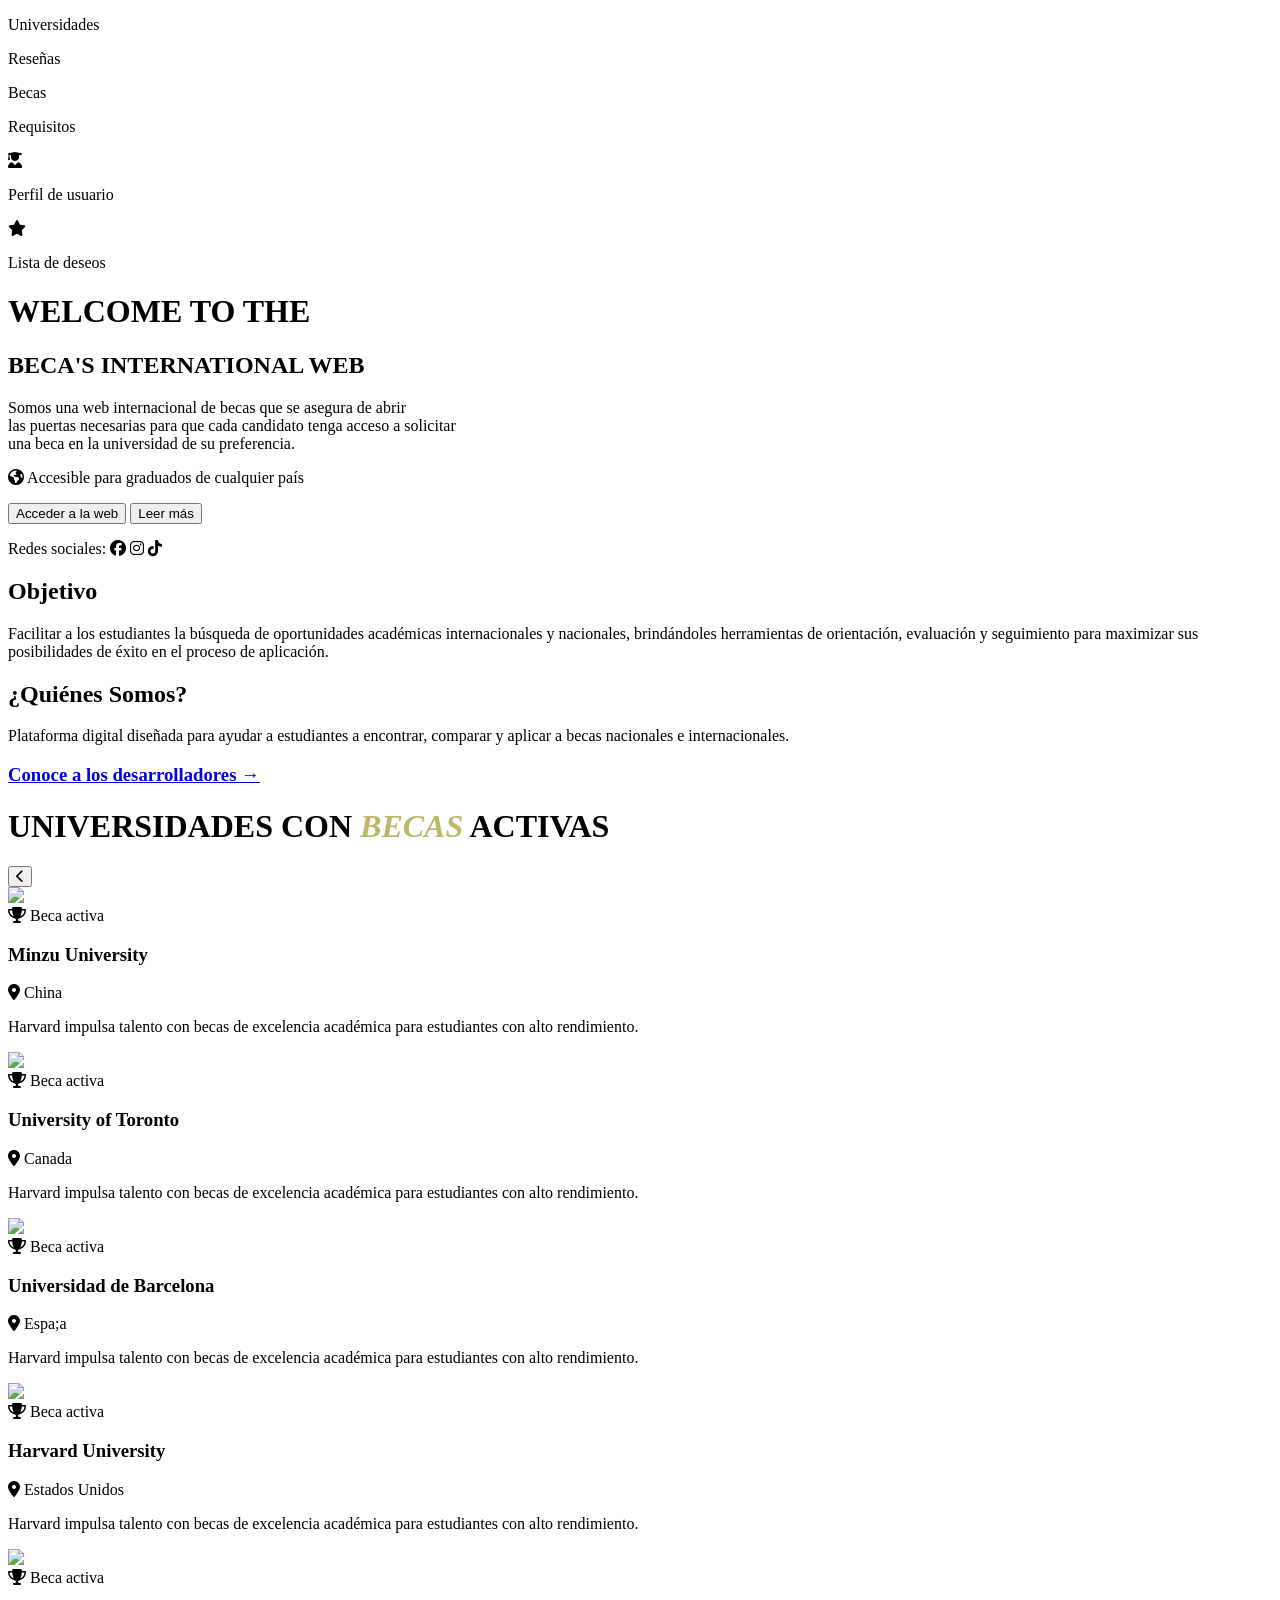
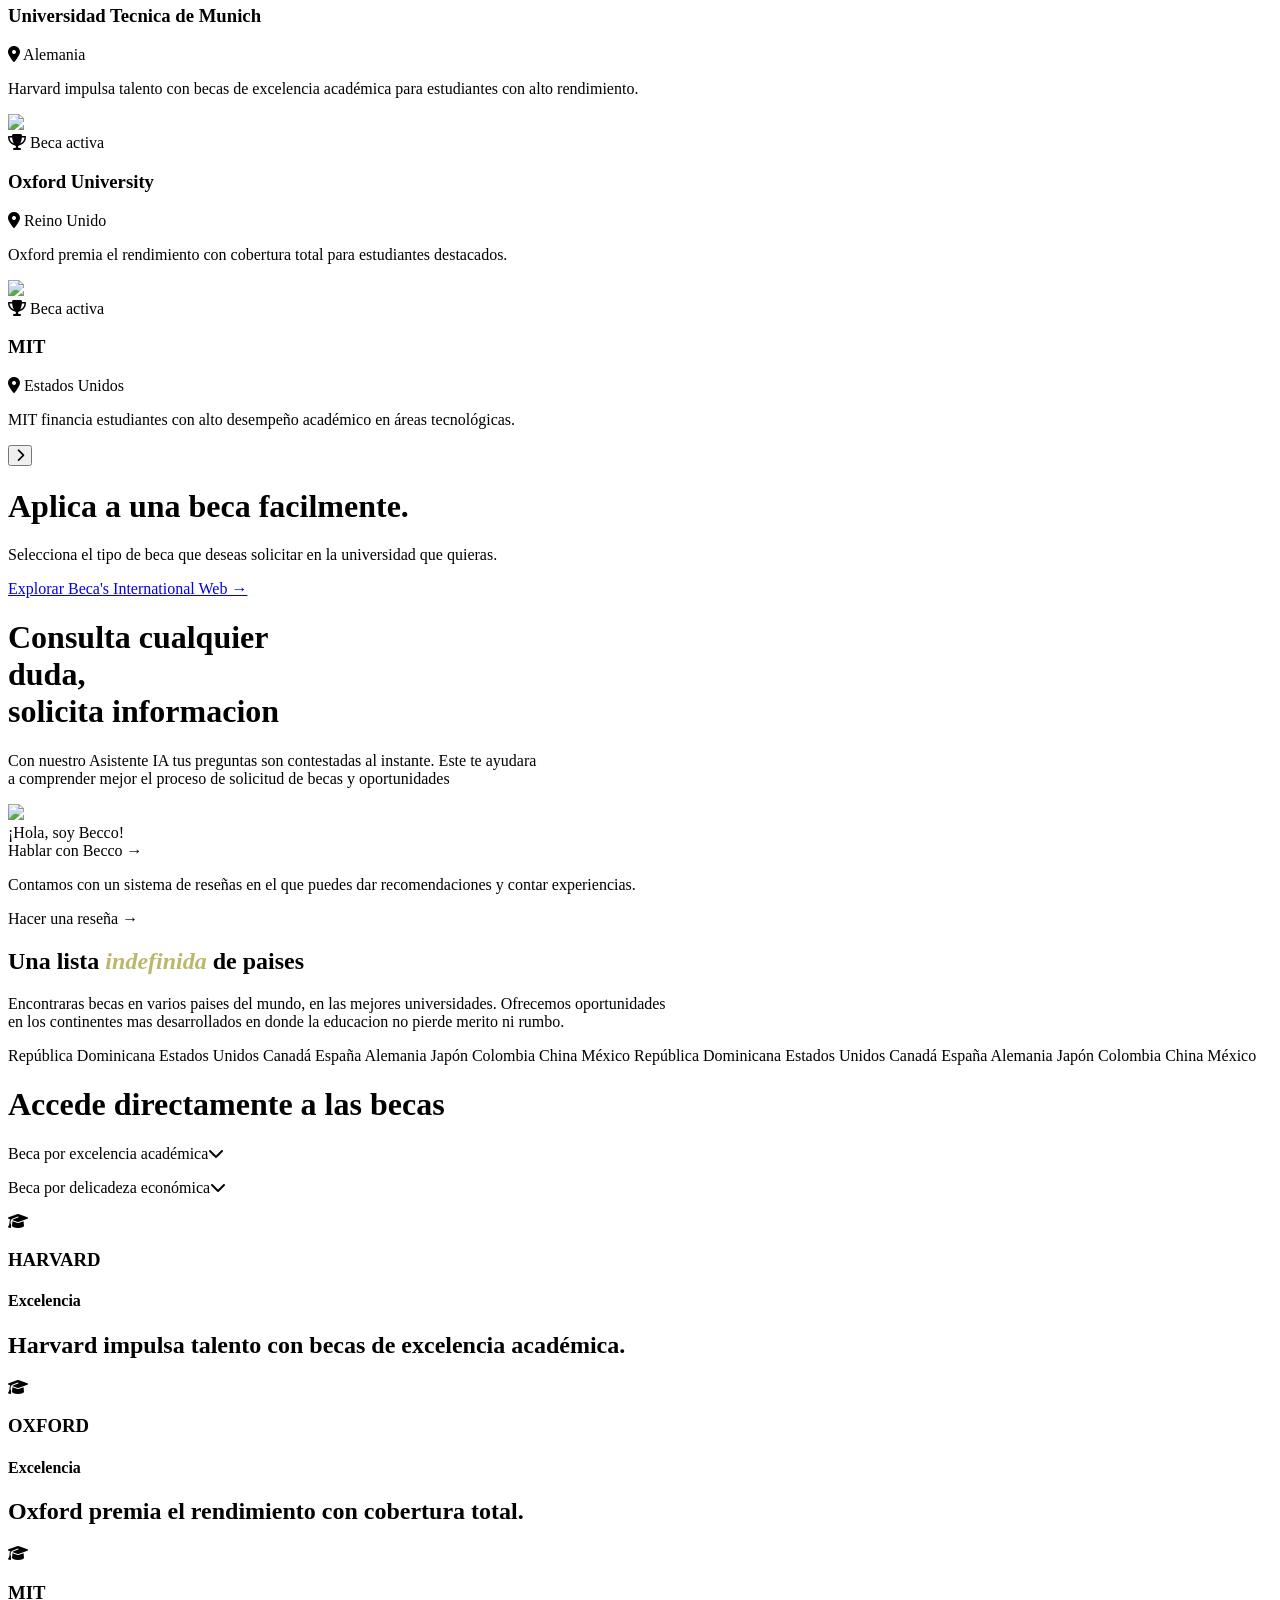
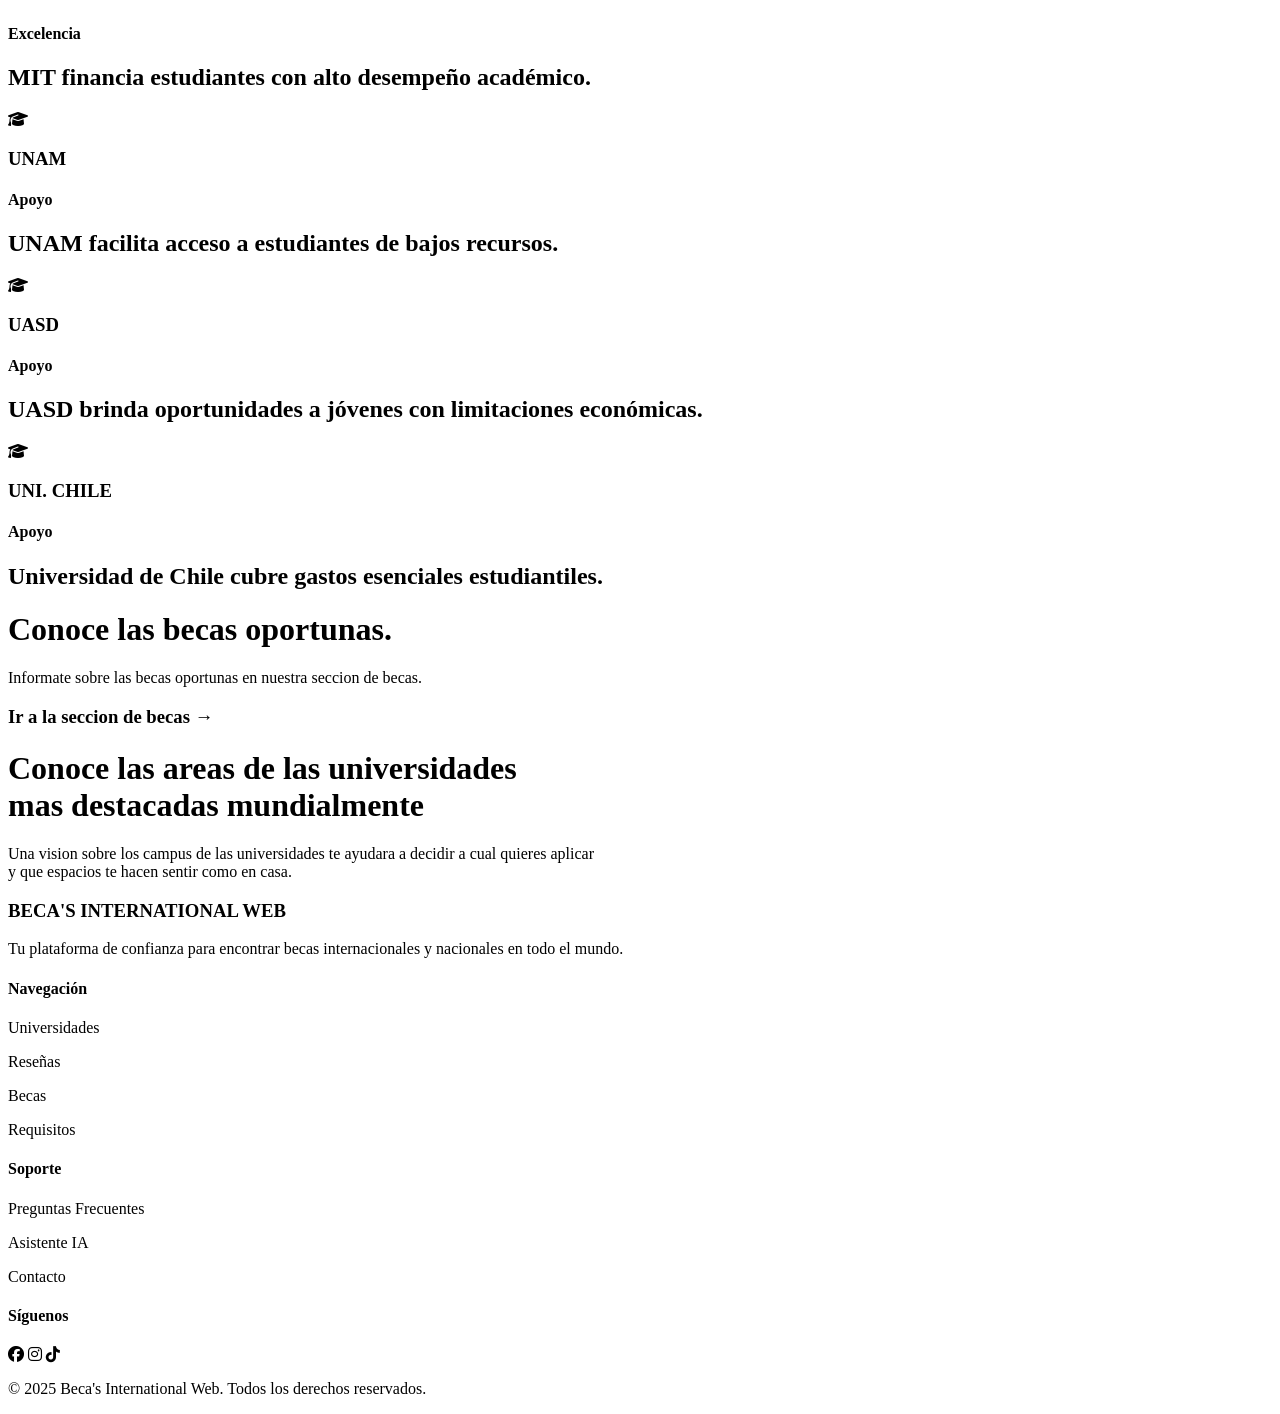
==== frontend/index.html @ 37d62940 "Home integrado" ====
<!DOCTYPE html>
<html lang="en">
<head>
    <meta charset="UTF-8">
    <meta name="viewport" content="width=device-width, initial-scale=1.0">
    <title>Home Page | Beca's International Web</title>
    <link rel="stylesheet" href="https://cdnjs.cloudflare.com/ajax/libs/font-awesome/6.5.0/css/all.min.css">
    <link rel="stylesheet" href="../static/Css/home.css">

</head>
<body>

<div class="head">
    <p>Universidades</p>
    <p>Reseñas</p>
    <p>Becas</p>
    <p>Requisitos</p>
</div>

<div class="info2">
    <i class="fa-solid fa-user-graduate"></i>
    <p>Perfil de usuario</p>
    <i class="fa-solid fa-star"></i>
    <p>Lista de deseos</p>
</div>

<div class="welcome">
    <h1>WELCOME TO THE</h1>
    <h2>BECA'S INTERNATIONAL WEB</h2>
    <p class="texto1">Somos una web internacional de becas que se asegura de abrir<br>
        las puertas necesarias para que cada candidato tenga acceso a solicitar<br>
        una beca en la universidad de su preferencia.
    </p>
</div>

<p class="texto2"> <i class="fa-solid fa-earth-americas"></i> Accesible para graduados de cualquier país</p>

<button class="boton1">Acceder a la web</button>
<button class="boton2">Leer más</button>

<div class="linea"></div>

<p class="texto3">
    Redes sociales: 
    <i class="fa-brands fa-facebook redes"></i>
    <i class="fa-brands fa-instagram redes"></i>
    <i class="fa-brands fa-tiktok redes"></i>
</p>


<div class="container-aurora">
    <div class="main-container">
        <div class="info-box">
            <h2>Objetivo</h2>
            <p>Facilitar a los estudiantes la búsqueda de oportunidades académicas internacionales y nacionales, brindándoles herramientas de orientación, evaluación y seguimiento para maximizar sus posibilidades de éxito en el proceso de aplicación.</p>
        </div>
        <div class="info-box">
            <h2>¿Quiénes Somos?</h2>
            <p>Plataforma digital diseñada para ayudar a estudiantes a encontrar, comparar y aplicar a becas nacionales e internacionales.</p>
            <h3><a href="../templates/desarrolladores.html">Conoce a los desarrolladores →</a></h3>
        </div>
    </div>


<!-- CARRUSEL DE UNIVERSIDADES CON BECAS (HOVER INFO) -->

<h1 class="becas-activas">UNIVERSIDADES CON <em style="color: darkkhaki;">BECAS</em> ACTIVAS</h1>
<div class="linea-becas-activas"></div>

<div class="slider-container">

    <button class="arrow left" id="prevBtn">
        <i class="fas fa-chevron-left"></i>
    </button>

    <div class="slider-track" id="sliderTrack">

        <!-- CARD -->
        <div class="card">
            <img src="../static/Img/image3.png">

            <div class="card-info">
                <span class="badge">
                    <i class="fas fa-trophy"></i> Beca activa
                </span>

                <h3>Minzu University</h3>

                <p class="location">
                    <i class="fas fa-map-marker-alt"></i> China
                </p>

                <p>
                    Harvard impulsa talento con becas de excelencia académica para estudiantes con alto rendimiento.
                </p>
            </div>
        </div>

                <div class="card">
            <img src="../static/Img/image1.png">

            <div class="card-info">
                <span class="badge">
                    <i class="fas fa-trophy"></i> Beca activa
                </span>

                <h3>University of Toronto</h3>

                <p class="location">
                    <i class="fas fa-map-marker-alt"></i> Canada
                </p>

                <p>
                    Harvard impulsa talento con becas de excelencia académica para estudiantes con alto rendimiento.
                </p>
            </div>
        </div>

                <div class="card">
            <img src="../static/Img/image11.png">

            <div class="card-info">
                <span class="badge">
                    <i class="fas fa-trophy"></i> Beca activa
                </span>

                <h3>Universidad de Barcelona</h3>

                <p class="location">
                    <i class="fas fa-map-marker-alt"></i> Espa;a
                </p>

                <p>
                    Harvard impulsa talento con becas de excelencia académica para estudiantes con alto rendimiento.
                </p>
            </div>
        </div>

                <div class="card">
            <img src="../static/Img/image10.png">

            <div class="card-info">
                <span class="badge">
                    <i class="fas fa-trophy"></i> Beca activa
                </span>

                <h3>Harvard University</h3>

                <p class="location">
                    <i class="fas fa-map-marker-alt"></i> Estados Unidos
                </p>

                <p>
                    Harvard impulsa talento con becas de excelencia académica para estudiantes con alto rendimiento.
                </p>
            </div>
        </div>

                <div class="card">
            <img src="../static/Img/image12.png">

            <div class="card-info">
                <span class="badge">
                    <i class="fas fa-trophy"></i> Beca activa
                </span>

                <h3>Universidad Tecnica de Munich</h3>

                <p class="location">
                    <i class="fas fa-map-marker-alt"></i> Alemania
                </p>

                <p>
                    Harvard impulsa talento con becas de excelencia académica para estudiantes con alto rendimiento.
                </p>
            </div>
        </div>

        <div class="card">
            <img src="../static/Img/image2.png">
            <div class="card-info">
                <span class="badge">
                    <i class="fas fa-trophy"></i> Beca activa
                </span>
                <h3>Oxford University</h3>
                <p class="location">
                    <i class="fas fa-map-marker-alt"></i> Reino Unido
                </p>
                <p>
                    Oxford premia el rendimiento con cobertura total para estudiantes destacados.
                </p>
            </div>
        </div>

        <div class="card">
            <img src="../static/Img/image13.png">
            <div class="card-info">
                <span class="badge">
                    <i class="fas fa-trophy"></i> Beca activa
                </span>
                <h3>MIT</h3>
                <p class="location">
                    <i class="fas fa-map-marker-alt"></i> Estados Unidos
                </p>
                <p>
                    MIT financia estudiantes con alto desempeño académico en áreas tecnológicas.
                </p>
            </div>
        </div>

        <!-- sigue igual con las otras 3 -->

    </div>

    <button class="arrow right" id="nextBtn">
        <i class="fas fa-chevron-right"></i>
    </button>

</div>

    <div class="content">
        <div class="text">
            <h1>Aplica a una beca facilmente.</h1>
            <p>Selecciona el tipo de beca que deseas solicitar en la universidad que quieras.</p>
            <a href="#">Explorar Beca's International Web →</a>
        </div>
    </div>
</div>

<div class="linea2"></div>

<div class="ia">
    <h1>Consulta cualquier <br> duda, <br> solicita informacion</h1>
    <p>Con nuestro Asistente IA tus preguntas son contestadas al instante. Este te ayudara <br>a comprender mejor el proceso de solicitud de becas y oportunidades</p>
      
     <div class="contenedor-buho">
    <img src="../static/Img/buho.png" class="buho">
 <div class="burbuja">
            ¡Hola, soy Becco!
        </div>
    </div>
</div>

<div class="boton3">Hablar con Becco →</div>

<div class="parrafo-rese">
    <p>Contamos con un sistema de reseñas en el que puedes dar recomendaciones y contar experiencias.</p>

</div>

<div class="boton-rese">
    Hacer una reseña →
</div>


<div class="paises">
    <h2>Una lista <em style="color: darkkhaki;">indefinida</em> de paises</h2>
    <p>Encontraras becas en varios paises del mundo, en las mejores universidades. Ofrecemos oportunidades <br>
    en los continentes mas desarrollados en donde la educacion no pierde merito ni rumbo.</p>
</div>

<div class="marquee-container">
    <div class="marquee-content">
        <span class="country">República Dominicana</span>
        <span class="country">Estados Unidos</span>
        <span class="country">Canadá</span>
        <span class="country">España</span>
        <span class="country">Alemania</span>
        <span class="country">Japón</span>
        <span class="country">Colombia</span>
        <span class="country">China</span>
        <span class="country">México</span>
        <span class="country">República Dominicana</span>
        <span class="country">Estados Unidos</span>
        <span class="country">Canadá</span>
        <span class="country">España</span>
        <span class="country">Alemania</span>
        <span class="country">Japón</span>
        <span class="country">Colombia</span>
        <span class="country">China</span>
        <span class="country">México</span>
    </div>
</div>

<div class="linea3"></div>

<div class="acceso-directo">
    <h1>Accede directamente a las becas</h1>
</div>

<div class="barra2">
    <p>Beca por excelencia académica<i class="fa-solid fa-chevron-down"></i></p>
    <p>Beca por delicadeza económica<i class="fa-solid fa-chevron-down"></i></p>  
</div>

<div class="becas-grid">

    <!-- EXCELENCIA -->
    <div class="beca-card excelencia">
        <i class="fa-solid fa-graduation-cap"></i>
        <h3>HARVARD</h3>

        <div class="contenido">
        <h4>Excelencia</h4>
        <h2>Harvard impulsa talento con becas de excelencia académica.</h2>
    </div>
    </div>

    <div class="beca-card excelencia">
        <i class="fa-solid fa-graduation-cap"></i>
        <h3>OXFORD</h3>

        <div class="contenido">
        <h4>Excelencia</h4>
        <h2>Oxford premia el rendimiento con cobertura total.</h2>
    </div>
    </div>

    <div class="beca-card excelencia">
        <i class="fa-solid fa-graduation-cap"></i>
        <h3>MIT</h3>

        <div class="contenido">
        <h4>Excelencia</h4>
        <h2>MIT financia estudiantes con alto desempeño académico.</h2>
    </div>
    </div>

    <!-- ECONOMICA -->
    <div class="beca-card economica">
        <i class="fa-solid fa-graduation-cap"></i>
        <h3>UNAM</h3>

        <div class="contenido">
        <h4>Apoyo</h4>
        <h2>UNAM facilita acceso a estudiantes de bajos recursos.</h2>
    </div>
    </div>

    <div class="beca-card economica">
        <i class="fa-solid fa-graduation-cap"></i>
        <h3>UASD</h3>

        <div class="contenido">
        <h4>Apoyo</h4>
        <h2>UASD brinda oportunidades a jóvenes con limitaciones económicas.</h2>
    </div>
    </div>

    <div class="beca-card economica">
        <i class="fa-solid fa-graduation-cap"></i>
        <h3>UNI. CHILE</h3>

        <div class="contenido">
        <h4>Apoyo</h4>
        <h2>Universidad de Chile cubre gastos esenciales estudiantiles.</h2>
    </div>
    </div>

</div>

<div class="becas-oportunas">
    <h1>Conoce las becas oportunas.</h1>
    <p>Informate sobre las becas oportunas en nuestra seccion de becas.</p>
    <h3>Ir a la seccion de becas →</h3>
</div>

<div class="linea4"></div>

<div class="videos">
    <h1>Conoce las areas de las universidades<br> mas destacadas mundialmente</h1>
    <p>Una vision sobre los campus de las universidades te ayudara a decidir a cual quieres aplicar<br> y que espacios te hacen sentir como en casa.</p>
</div>

<footer class="footer">
    <div class="footer-content">
        <div class="footer-section">
            <h3>BECA'S INTERNATIONAL WEB</h3>
            <p>Tu plataforma de confianza para encontrar becas internacionales y nacionales en todo el mundo.</p>
        </div>
        <div class="footer-section">
            <h4>Navegación</h4>
            <p>Universidades</p>
            <p>Reseñas</p>
            <p>Becas</p>
            <p>Requisitos</p>
        </div>
        <div class="footer-section">
            <h4>Soporte</h4>
            <p>Preguntas Frecuentes</p>
            <p>Asistente IA</p>
            <p>Contacto</p>
        </div>
        <div class="footer-section">
            <h4>Síguenos</h4>
            <div class="footer-redes">
                <i class="fa-brands fa-facebook redes"></i>
                <i class="fa-brands fa-instagram redes"></i>
                <i class="fa-brands fa-tiktok redes"></i>
            </div>
        </div>
    </div>
    <div class="footer-bottom">
        <p>© 2025 Beca's International Web. Todos los derechos reservados.</p>
    </div>
</footer>

<script src="../static/Css/home.js"></script>
</body>
</html>
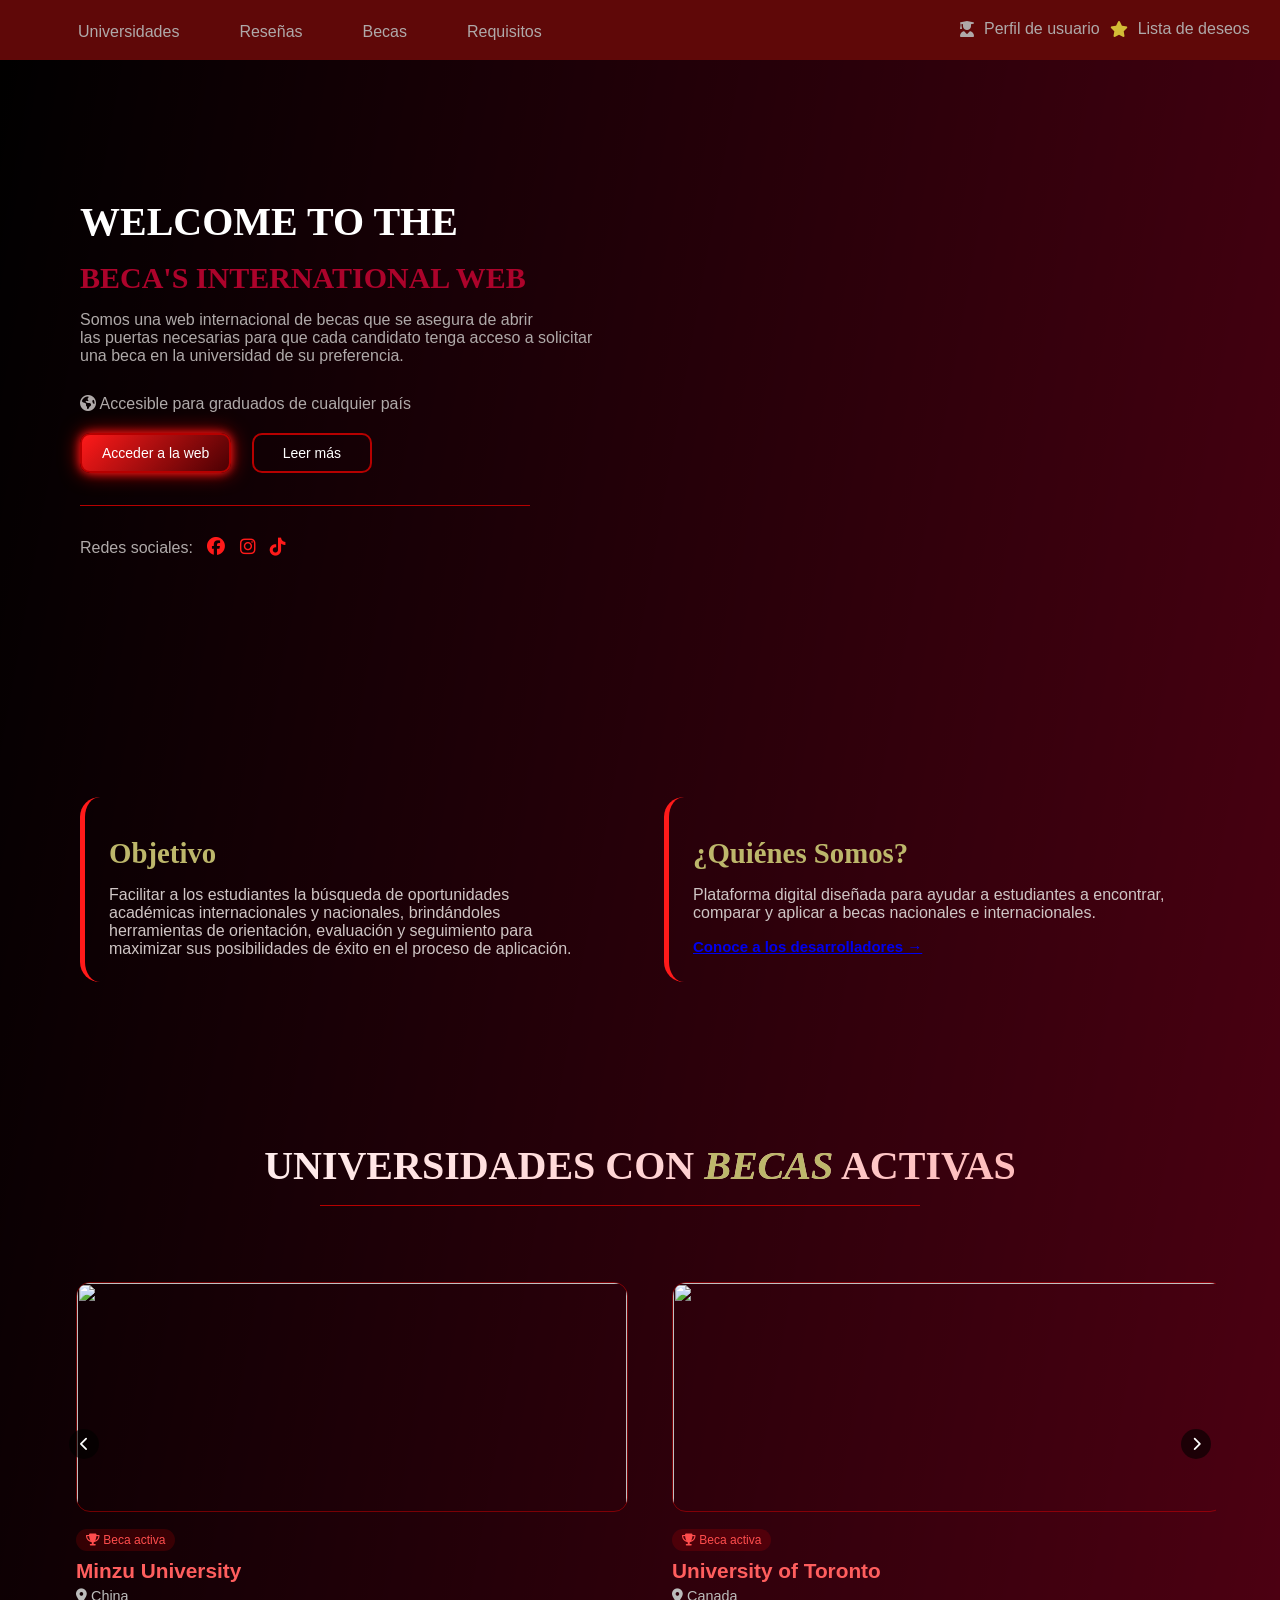
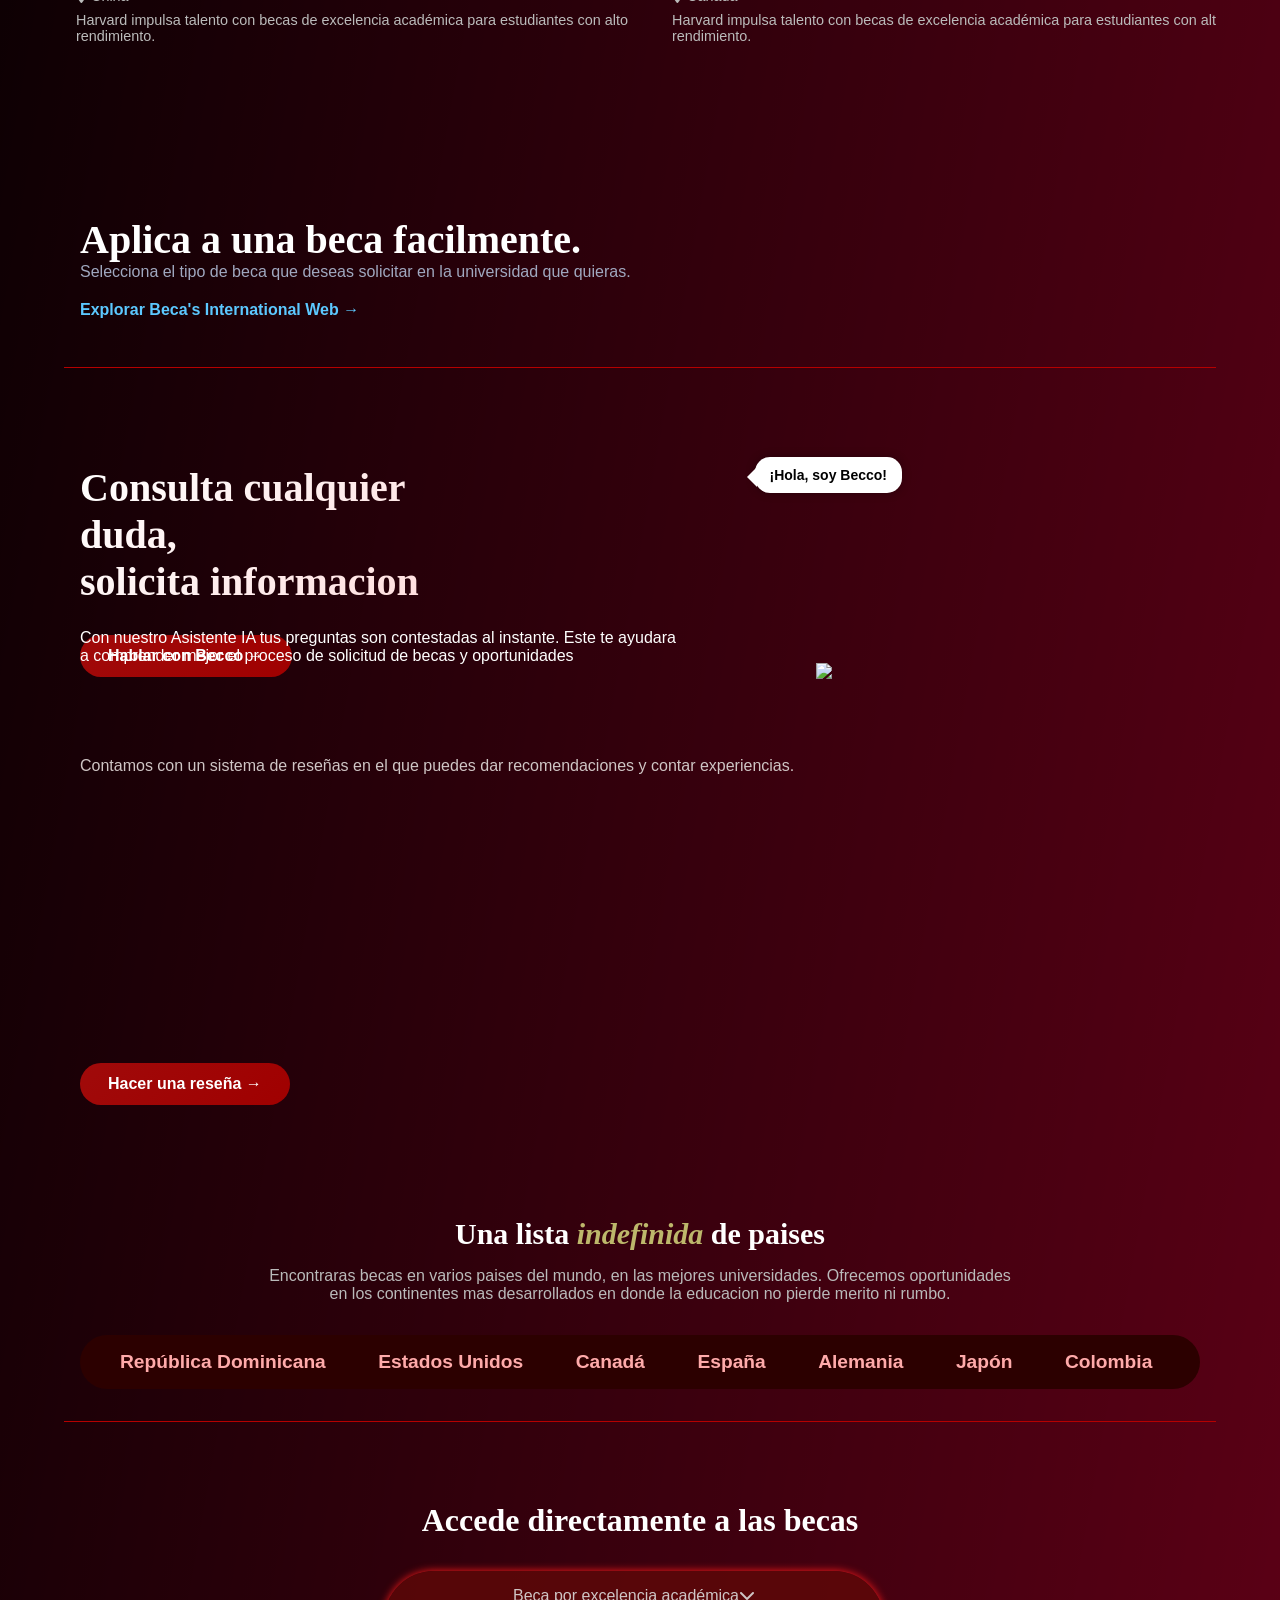
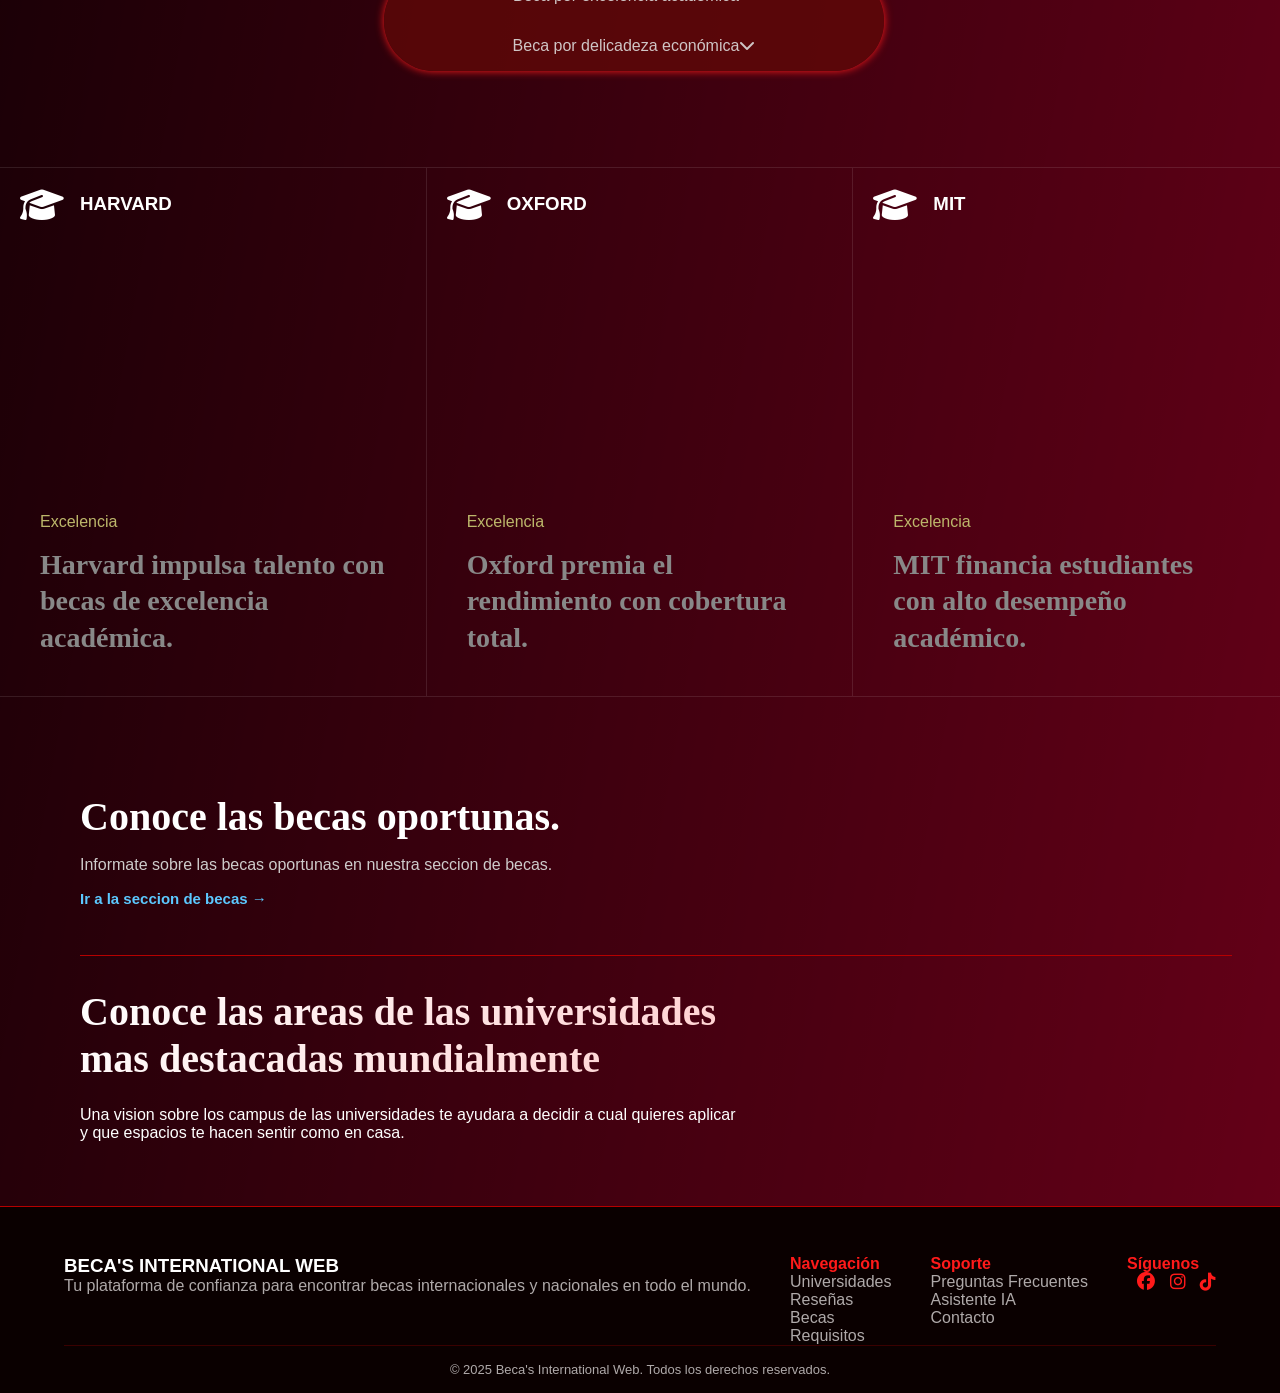
==== commit 4b9435e0: "Rutas" ====
--- a/frontend/index.html
+++ b/frontend/index.html
@@ -5,7 +5,7 @@
     <meta name="viewport" content="width=device-width, initial-scale=1.0">
     <title>Home Page | Beca's International Web</title>
     <link rel="stylesheet" href="https://cdnjs.cloudflare.com/ajax/libs/font-awesome/6.5.0/css/all.min.css">
-    <link rel="stylesheet" href="../static/Css/home.css">
+    <link rel="stylesheet" href="./css/pages/home.css">
 
 </head>
 <body>
@@ -57,7 +57,7 @@
         <div class="info-box">
             <h2>¿Quiénes Somos?</h2>
             <p>Plataforma digital diseñada para ayudar a estudiantes a encontrar, comparar y aplicar a becas nacionales e internacionales.</p>
-            <h3><a href="../templates/desarrolladores.html">Conoce a los desarrolladores →</a></h3>
+            <h3><a href="desarrolladores.html">Conoce a los desarrolladores →</a></h3>
         </div>
     </div>
 
@@ -77,7 +77,7 @@
 
         <!-- CARD -->
         <div class="card">
-            <img src="../static/Img/image3.png">
+            <img src="./static/Img/image3.png">
 
             <div class="card-info">
                 <span class="badge">
@@ -97,7 +97,7 @@
         </div>
 
                 <div class="card">
-            <img src="../static/Img/image1.png">
+            <img src="./img/image1.png">
 
             <div class="card-info">
                 <span class="badge">
--- a/frontend/css/pages/home.css
+++ b/frontend/css/pages/home.css
@@ -0,0 +1,724 @@
+*   {
+    margin: 0;
+    padding: 0;
+    box-sizing: border-box;
+ }
+
+body {
+    background-image: linear-gradient(100deg, #000000, #00000020);
+    background-repeat: no-repeat;
+    background-position: center;
+    background-size: cover;
+    position: relative;
+    background-color: rgb(116, 0, 27);
+    font-family: 'Gill Sans', 'Gill Sans MT', Calibri, 'Trebuchet MS', sans-serif;
+    overflow-x: hidden;
+ }
+
+.head {
+    font-family: 'Gill Sans', 'Gill Sans MT', Calibri, 'Trebuchet MS', sans-serif;
+    width: 80rem;
+    height: 60px;
+    display: flex;
+    color: rgb(175, 169, 169);
+    padding-top: 4px;
+    padding-right: 20px;
+    padding-left: 3rem;
+    gap: 10px;
+    background-color: #5f0808;
+    align-items: center;
+ }
+
+.head p {     
+    border-radius: 8px;
+    transition: all 0.3s ease;
+    margin: 20px;
+    padding: 0;
+    display: flex;
+    padding-left: 10px;
+    gap: 20px;
+ }
+
+.head p:hover {
+    background: linear-gradient(135deg, #8b0000, #ff1a1a80);
+    box-shadow: 0 0 15px #ff1a1a;
+    cursor: pointer;
+ }
+
+.info2 {
+    font-family: 'Gill Sans', 'Gill Sans MT', Calibri, 'Trebuchet MS', sans-serif;
+    display: flex;
+    color: rgb(175, 169, 169);
+    margin-top: -40px;
+    margin-left: 60rem;
+    gap: 10px;
+    align-items: center;
+ }
+
+.fa-star{
+    color: rgb(211, 188, 54);
+}
+
+.welcome {
+    margin-top: 10rem;
+    margin-left: 5rem;
+ }
+
+h1 {
+    font-family: Cambria, Cochin, Georgia, Times, 'Times New Roman', serif;
+    color: #ffffff;
+    font-size: 40px;
+ }
+
+h2 {
+    font-family: Cambria, Cochin, Georgia, Times, 'Times New Roman', serif;
+    font-size: 30px;
+    color: rgb(172, 3, 43);
+    margin-top: 1rem;
+ }
+
+.texto1 {
+    color: rgb(175, 169, 169);
+    margin-top: 1rem;
+ }
+
+.texto2 {
+    margin-top: 30px;
+    margin-left: 5rem;
+    color: rgb(175, 169, 169);
+ }
+
+.boton1 {
+    margin-top: 20px;
+    padding: 10px 20px;
+    background: linear-gradient(135deg, #ff1a1a, #ff000040);
+    color: #ffffff;
+    border: 2px solid #b60000;
+    border-radius: 10px;
+    font-size: 14px;
+    cursor: pointer;
+    transition: all 0.4s ease;
+    margin-left: 5rem;
+    box-shadow: 0 0 10px #ff1a1a, 0 0 20px #b60000;
+ }
+
+.boton1:hover {
+    transform: scale(1.05);
+    background: linear-gradient(135deg, #ff000040, #ff1a1a);
+ }
+
+.boton2 {
+    padding: 10px 20px;
+    width: 120px;
+    background-color: transparent;
+    color: #ffffff;
+    border: 2px solid #b60000;
+    border-radius: 10px;
+    font-size: 14px;
+    cursor: pointer;
+    transition: all 0.3s ease;
+    margin-left: 1rem;
+ }
+
+.linea {
+    background-color: #b60000;
+    width: 450px;
+    height: 1px;
+    margin-left: 5rem;
+    margin-top: 2rem;
+ }
+
+.texto3 {
+    color: rgb(175, 169, 169);
+    margin-left: 5rem;
+    margin-top: 2rem;
+ }
+
+.redes {
+    margin-left: 10px;
+    font-size: 18px;
+    color: #ff1a1a;
+    transition: 0.3s;
+}
+
+.redes:hover {
+    color: #ffffff;
+    transform: scale(1.2);
+}
+
+.slider-container {
+    width: 90%;
+    margin: 4rem auto;
+    position: relative;
+    overflow: hidden;
+}
+
+.slider-track {
+    display: flex;
+    transition: transform 0.6s ease;
+    gap: 20px;
+    overflow-x: hidden; /* o auto si quieres scroll manual */
+    scroll-behavior: smooth;
+}
+
+
+.card h3{
+    color: #ff5e5e;
+}
+
+.card {
+    min-width: 50%;
+    padding: 12px;
+    box-sizing: border-box;
+}
+
+/* IMAGEN */
+.card img {
+    width: 100%;
+    height: 230px;
+    object-fit: cover;
+    border-radius: 14px;
+    border: 1px solid rgba(255, 0, 0, 0.4);
+}
+
+/* INFO */
+.card-info {
+    margin-top: 12px;
+}
+
+/* BADGE */
+.badge {
+    display: inline-block;
+    background: rgba(255, 0, 0, 0.15);
+    color: #ff4d4d;
+    padding: 4px 10px;
+    border-radius: 20px;
+    font-size: 12px;
+    margin-bottom: 8px;
+}
+
+/* TITULO */
+.card-info h3 {
+    font-size: 1.3rem;
+    font-weight: 700;
+    margin-bottom: 5px;
+}
+
+/* UBICACION */
+.location {
+    color: #aaa;
+    font-size: 0.85rem;
+    margin-bottom: 8px;
+}
+
+/* TEXTO */
+.card-info p {
+    color: #bbb;
+    font-size: 0.9rem;
+}
+
+/* FLECHAS */
+.arrow {
+    position: absolute;
+    top: 45%;
+    transform: translateY(-50%);
+    background: rgba(0,0,0,0.6);
+    border: none;
+    width: 30px;
+    height: 30px;
+    border-radius: 50%;
+    color: white;
+    font-size: 14px;
+    cursor: pointer;
+    z-index: 10;
+}
+
+.arrow:hover {
+    background: #ff4d4d;
+}
+
+.arrow.left { left: 5px; }
+.arrow.right { right: 5px; }
+        
+.becas-activas{
+    text-align: center;
+    margin-top: 10rem;
+    background: linear-gradient(135deg, #fff, #ffaaaa);
+    -webkit-background-clip: text;
+    background-clip: text;
+    color: transparent;
+    font-size: 40px;
+} 
+
+.linea-becas-activas{
+    background-color: #b60000;
+    width: 600px;
+    height: 1px;
+    margin-top: 1rem;
+    margin-left: 20rem;
+}
+        
+       
+.container-aurora {
+    margin-top: 15rem;
+}
+
+.main-container {
+    display: flex;
+    justify-content: center;
+    gap: 3rem;
+    margin: 2rem 5rem;
+}
+
+.info-box {
+    background: transparent;
+    border-left: 5px solid #ff1a1a;
+    padding: 1.5rem;
+    border-radius: 20px;
+    width: 600px;
+    color: #cfc5c5;
+}
+
+.info-box h2 {
+    color:darkkhaki;
+    font-size: 1.8rem;
+}
+
+.info-box h3{
+    color: #5cc8ff;
+    font-size: 15px;
+    margin-top: 1rem;
+}
+
+.info-box p{
+    margin-top: 1rem;
+}
+
+.content {
+    display: flex;
+    justify-content: space-between;
+    align-items: center;
+    margin: 2rem 5rem;
+    flex-wrap: wrap;
+    color: gray;
+}
+
+.text h1 {
+    font-size: 2.5rem;
+    margin-top: 6rem;
+}
+
+.text a {
+    color: #5cc8ff;
+    text-decoration: none;
+    font-weight: bold;
+}
+
+.text p {
+    color: #a0a8c0;
+    font-size: 16px;
+    margin-bottom: 20px;
+}
+
+
+.linea2, .linea3 {
+    background-color: #b60000;
+    width: 90%;
+    height: 1px;
+    margin: 2rem auto;
+        
+}
+
+.linea2{
+    margin-top: 3rem;
+}
+
+.ia {
+    align-items: center;
+    justify-content: space-between;
+    flex-wrap: wrap;
+    margin: 2rem 5rem;
+    gap: 2rem;
+    margin-top: 2rem;
+}
+
+.ia h1 {
+    font-size: 2.5rem;
+    background: linear-gradient(135deg, #fff, #ffaaaa);
+    -webkit-background-clip: text;
+    background-clip: text;
+    color: transparent;
+    margin-top: 6rem;
+}
+
+.ia img{
+    margin-left: 46rem;
+    margin-top: -15rem;
+    width: 20rem;
+    background: transparent;
+}
+
+
+
+/* CONTENEDOR DEL BÚHO */
+.contenedor-buho {
+    position: relative;
+    width: fit-content;
+}
+
+
+/* BURBUJA (FORZADA A VERSE) */
+.burbuja {
+    position: absolute;
+    top: -13rem;
+    right: -70px; /* 🔴 clave: usa right en vez de left */
+
+    background: white;
+    color: black;
+    padding: 10px 15px;
+    border-radius: 15px;
+    font-size: 14px;
+    font-weight: bold;
+
+    box-shadow: 0 0 10px rgba(0,0,0,0.3);
+    z-index: 999; /* 🔴 asegura que esté encima */
+}
+
+/* TRIANGULO */
+.burbuja::after {
+    content: "";
+    position: absolute;
+    left: -8px;
+    top: 10px;
+
+    border-top: 10px solid transparent;
+    border-bottom: 10px solid transparent;
+    border-right: 10px solid white;
+}
+
+.ia p{
+    color: white;
+    margin-top: 1.5rem;
+}
+
+.boton3, .boton-rese {
+    background: linear-gradient(135deg, #a00a0a, #a00000);
+    width: fit-content;
+    padding: 12px 28px;
+    border-radius: 40px;
+    color: white;
+    margin: 1rem 5rem;
+    cursor: pointer;
+    transition: 0.3s;
+    font-weight: bold;
+}
+
+.boton3{
+    margin-top: -5rem;
+}
+
+.boton-rese{
+    margin-top: 18rem;
+}
+
+.parrafo-rese {
+    display: flex;
+    align-items: center;
+    justify-content: space-between;
+    margin: 2rem 5rem;
+    flex-wrap: wrap;
+    margin-top: 5rem;
+ }
+
+.parrafo-rese p {
+    color: #cfc5c5;
+  
+ }
+
+.parrafo-rese img {
+    width: 280px;
+    border-radius: 40px;
+ }
+
+
+.paises {
+    text-align: center;
+    margin: 2rem;
+ }
+
+.paises h2 {
+    color: #ffffff;
+    margin-top: 7rem;
+ }
+
+.paises p{
+    color: #bababa;
+    margin-top: 1rem;
+ }
+
+.marquee-container {
+    overflow: hidden;
+    white-space: nowrap;
+    background: #2c0000;
+    padding: 1rem;
+    border-radius: 60px;
+    margin: 2rem 5rem;
+ }
+
+.marquee-content {
+    display: inline-block;
+    animation: scroll 20s linear infinite;
+ }
+
+.country {
+    display: inline-block;
+    margin: 0 1.5rem;
+    color: #ffaaaa;
+    font-weight: bold;
+    font-size: 1.2rem;
+ }
+
+@keyframes scroll {
+    0% { transform: translateX(0); }
+    100% { transform: translateX(-50%); }
+ }
+
+.acceso-directo h1 {
+    text-align: center;
+    font-size: 2rem;
+    margin-top: 5rem;
+ }
+
+.barra2 {
+    display: flex;
+    justify-content: center;
+    gap: 2rem;
+    flex-wrap: wrap;
+    background: #5f0808cc;
+    margin: 2rem 5rem;
+    padding: 1rem;
+    border-radius: 60px;
+    box-shadow: 0 0 8px #ff1a1a;
+    width: 500px;
+    margin-left: 24rem;
+ }
+
+.barra2 p {
+    color: #cfc5c5;
+    cursor: pointer;
+    transition: 0.2s;
+ }
+
+.barra2 p:hover {
+    color: #ff5e5e;
+ }
+
+.contenido {
+    margin-top: 19rem;
+}
+
+.becas-grid {
+    display: grid;
+    grid-template-columns: repeat(3, 1fr);
+    width: 100%;
+    margin-top: 2rem;
+ }
+
+/* CARDS */
+.beca-card {
+    background: transparent;
+    color: white;
+    padding: 40px;
+    height: 530px;
+    margin-top: 4rem;
+    display: flex;
+    flex-direction: column;
+    justify-content: flex-end;
+    
+    border-right: 1px solid rgba(255,255,255,0.1);
+    border-bottom: 1px solid rgba(255,255,255,0.1);
+    border-top: 1px solid rgba(255,255,255,0.1);
+
+    transition: 0.3s;
+ }
+
+.beca-card.economica {
+    display: none;
+ }
+
+/* quitar borde derecho a la última columna */
+.beca-card:nth-child(3n) {
+    border-right: none;
+ }
+
+/* TITULO PEQUEÑO */
+.beca-card h4 {
+    color:darkkhaki;
+    margin-bottom: 10px;
+    font-weight: 500;
+ }
+
+/* TEXTO GRANDE */
+.beca-card h2 {
+    font-size: 28px;
+    font-weight: 600;
+    line-height: 1.3;
+    color: #888;
+    
+ }
+
+/* IMAGEN BORROSA EN HOVER */
+.beca-card::before {
+    content: "";
+    position: absolute;
+    inset: 0;
+    background: url("../Img/image10.png") center/cover no-repeat;
+    opacity: 0;
+    filter: blur(10px);
+    transition: 0.3s;
+    z-index: 0;
+}
+
+/* CAPA OSCURA */
+.beca-card::after {
+    content: "";
+    position: absolute;
+    inset: 0;
+    background: rgba(0,0,0,0.6);
+    opacity: 0;
+    transition: 0.3s;
+    z-index: 1;
+}
+
+/* ACTIVAR HOVER */
+.beca-card:hover::before,
+.beca-card:hover::after {
+    opacity: 1;
+}
+
+/* ASEGURA QUE EL CONTENIDO ESTE ENCIMA */
+.beca-card {
+    position: relative;
+    overflow: hidden;
+}
+
+.beca-card * {
+    position: relative;
+    z-index: 2;
+}
+
+/* TEXTO SUBE */
+.beca-card h2 {
+    transition: transform 0.3s;
+}
+
+.beca-card:hover h2 {
+    transform: translateY(-15px);
+}
+
+/* ICONO ARRIBA GRANDE */
+.beca-card i {
+    position: absolute;
+    top: 20px;
+    left: 20px;
+    font-size: 35px;
+}
+
+/* TITULO (NOMBRE UNIVERSIDAD) */
+.beca-card h3 {
+    position: absolute;
+    top: 25px;
+    left: 80px;
+    font-weight: 700;
+    color: white;
+}
+
+
+.becas-oportunas h1{
+    margin-top: 6rem;
+    margin-left: 5rem;
+ }
+
+ .becas-oportunas p{
+    color: #cecbcb;
+    margin-left: 5rem;
+    margin-top: 1rem;
+ }
+
+
+.becas-oportunas h3{
+    margin-left: 5rem;
+    margin-top: 1rem;
+    color: #5cc8ff;
+    font-size: 15px;
+ }
+
+.linea4{
+    margin-top: 3rem;
+    background-color: #b60000;
+    width: 90%;
+    height: 1px;
+    margin-left: 5rem;
+ }
+
+.videos h1{
+    font-size: 2.5rem;
+    background: linear-gradient(135deg, #fff, #ffaaaa);
+    -webkit-background-clip: text;
+    background-clip: text;
+    color: transparent;
+    margin-top: 2rem;
+    margin-left: 5rem;
+ }
+
+.videos p{
+    color: white;
+    margin-top: 1.5rem;
+    margin-left: 5rem;
+ }
+
+.footer {
+    margin-top: 4rem;
+    width: 100%;
+    background-color: #0a0000;
+    border-top: 1px solid #b60000;
+    padding: 3rem 4rem 1rem;
+    color: rgb(175, 169, 169);
+ }
+
+.footer-content {
+    display: flex;
+    justify-content: space-between;
+    flex-wrap: wrap;
+    gap: 2rem;
+ }
+
+.footer-section h3, .footer-section h4 {
+    color: #ffffff;
+ }
+
+.footer-section h4 {
+    color: #ff1a1a;
+ }
+
+.footer-bottom {
+    border-top: 1px solid #3a0000;
+    padding-top: 1rem;
+    text-align: center;
+    font-size: 13px;
+ }
+
+@media (max-width: 1000px) {
+    .head { margin-left: auto; margin-right: auto; width: 90%; }
+    .info2 { margin-left: auto; margin-right: 2rem; justify-content: flex-end; }
+    .welcome { margin-left: 2rem; }
+    .texto2, .boton1, .boton2, .linea, .texto3 { margin-left: 2rem; }
+    .carousel-card { flex: 0 0 calc(50% - 12px); }
+    .main-container, .content, .ia, .parrafo-rese { margin: 2rem; }
+ }
+
+@media (max-width: 700px) {
+    .carousel-card { flex: 0 0 100%; }
+ }
+
+       
